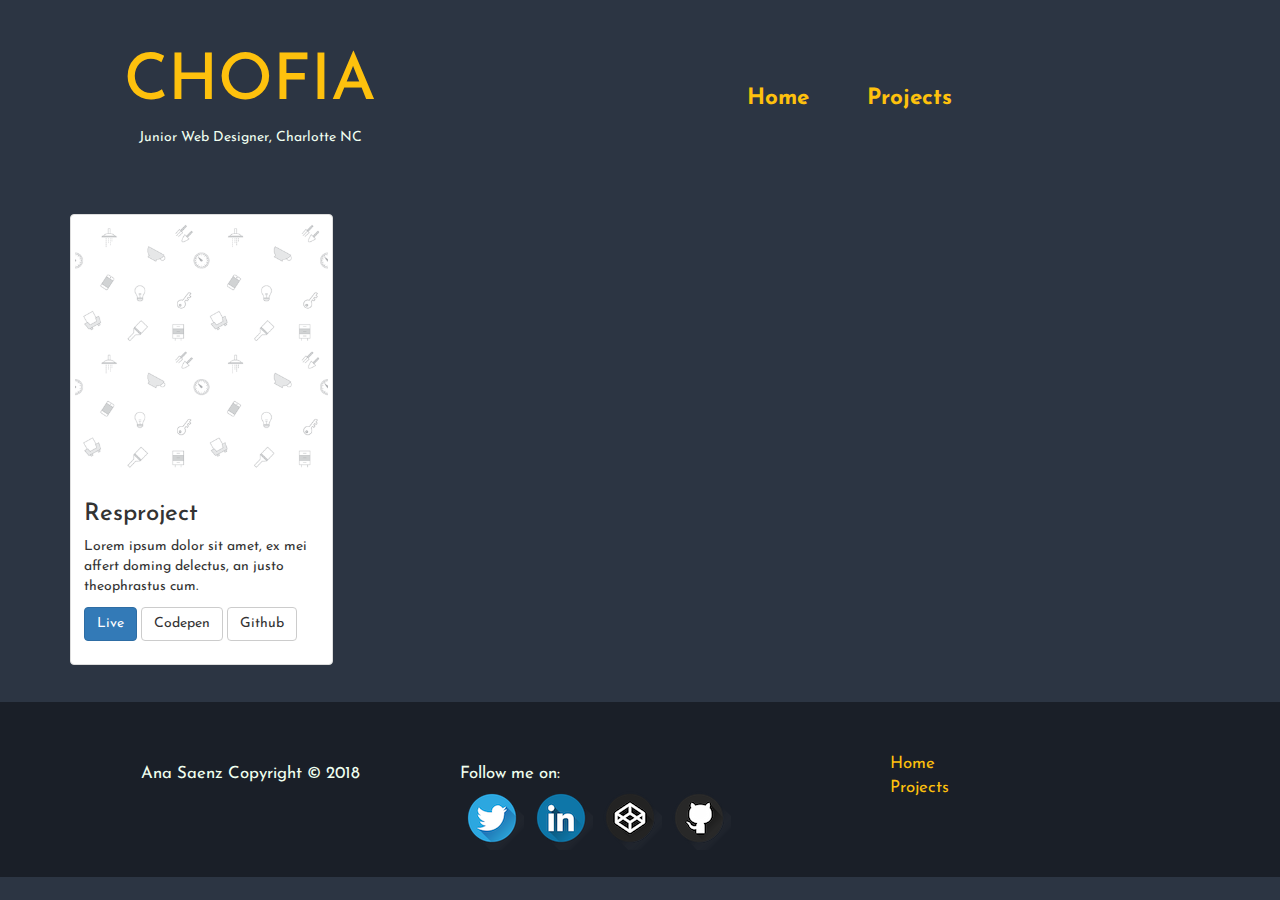
==== projects.html @ 23afba44 "Update projects.html" ====
<!DOCTYPE html>
<html lang="en">
    <head>
        <meta charset="utf-8">
        <meta name="viewpoint" content="width=device-width, initial scale=1">
        <!-- Bootstrap CSS -->
        <link rel="stylesheet" href="https://maxcdn.bootstrapcdn.com/bootstrap/3.3.5/css/bootstrap.min.css">
        <link rel="stylesheet" href="style.css">
        <link rel="shorcut icon" href="logo.ico" />
        <link href="https://fonts.googleapis.com/css?family=Josefin+Sans:300i" rel="stylesheet">

        <title>Chofia's House </title>
    </head>

    <body>
        <div class="project-header">
            <div class="container">
                <div class="row">
                    <div class="col-md-4 logo">
                        <a href="index.html"><h1>Chofia</h1></a>
                        <p>Junior Web Designer, Charlotte NC</p>
                    </div><!--col-md-4-->

                    <div class="col-md-8">
                        <nav id="main-nav">
                            <ul>
                                <li><a class="active" href="index.html">Home</a></li>
                                <li><a href="projects.html">Projects</a></li>
                            </ul>
                        </nav>
                    </div><!--col-md-8 end-->
                </div><!-- row end-->
            </div><!--container main-header end-->
        </div><!-- project-header end-->
        
        <div class="project-body">

            <div class="container">
                <div class="row">

                    <div class="col-sm-4 col-md-3">
                        <div class="thumbnail">
                            <img src="images/doodles.png" alt="...">
                            <div class="caption">
                                <h3>Resproject</h3>
                                <p>Lorem ipsum dolor sit amet, ex mei affert doming delectus, an justo theophrastus cum.</p>
                                <p>
                                    <a href="#" class="btn btn-primary btn-live" role="button">Live</a> 
                                    <a href="#" class="btn btn-default btn-codepen" role="button">Codepen</a>
                                    <a href="https://github.com/chofia/resproject" class="btn btn-default btn-github" role="button" target="_blank">Github</a>
                                </p>
                            </div><!-- caption -->
                        </div><!-- thumbnail --> 
                    </div><!-- col-sm-4 col-md-3 -->
      
                </div><!-- row end-->
            </div> <!-- container me end -->
        </div><!--project-body end-->

        <footer>
            <div class="container">
                <div class="row">
                    <div class="col-md-4">
                        <div class="copyright"><p>Ana Saenz Copyright &copy; 2018</p></div>
                    </div>

                    <div class="col-md-4">
                        <div class="social-media">
                            <p>Follow me on: <br>
                                <a href="https://twitter.com/chofia_sa" target="_blank"><img src="images/twitter.png" alt="twitter account"></a>
                                <a href="https://www.linkedin.com/in/chofia/" target="_blank"><img src="images/linkedin.png" alt="linkedin account"/></a>
                                <a href="https://codepen.io/chofia/" target="_blank"><img src="images/codepen.png" alt="codepen account"/></a>
                                <a href="https://github.com/chofia" target="_blank"><img src="images/github.png" alt="github account"></a>
                            </p>
                        </div><!--social-media end-->
                    </div><!--col-md-4-->
                    
                    <div class="col-md-3">
                        <nav id="footer-nav">
                            <ul>
                                <li><a class="active" href="index.html">Home</a></li>
                                <li><a href="projects.html">Projects</a></li>
                            </ul>
                        </nav>
                    </div><!--col-md-4 end-->
                </div><!-- row -->
            </div><!--container main-header-->
        </footer>

        <script src="https://ajax.googleapis.com/ajax/libs/jquery/3.3.1/jquery.min.js"></script>
        <script src="https://maxcdn.bootstrapcdn.com/bootstrap/3.3.5/js/bootstrap.min.js"></script>
        <script src="script.js"></script>
    </body>
</html>
---- style.css ----
body { 
    /*font-family: 'Josefin Sans', sans-serif;**/
    color: #F0FFF0;
    font-family: 'Josefin Sans', sans-serif;
    background: #2c3543;
}

.jumbotron {
    background: 
    /* top, transparent red, faked with gradient */ 
    linear-gradient(45deg,
        rgba(44, 53, 67, .3),
        rgba(44, 53, 67, .45)
    ),
    /* bottom, image */
    url(images/comp.jpg);
    height: 825px;
    padding-top: 0;
}

.jumbotron .logo {
    padding-top: 5em;
}

.jumbotron .logo h1{
    font-size: 1200%;
    text-transform: uppercase;
}

.jumbotron .logo p{
    font-size: 52px;
}

#home-nav {
    margin: auto;
    text-align: center;
    font-size: 180%;
}

#home-nav ul {
    list-style-type: none;
}

#home-nav li {
    display: inline;
}

#home-nav li a {
    font-weight: 800;
    display: inline-block;
    padding: 10px 20px; 
}
a{
    color: #FEC10D;
}
a:hover{
    text-decoration: none;
    color: #fed96d;
}

.logo {
    display: block;
    text-align: center;
    margin: auto;
}

.logo h1{
    color: #;
    font-size: 64px;
    text-transform: uppercase;
    
}
.logo a:hover{
    text-decoration: none;  
}


#me p{
    margin: auto;
    text-align: center;
}

#me img {
    border-radius: 5px;
    padding: 3px;
    max-width: 90%;
    background-color: white;
    box-shadow: 10px 10px 5px #0e0e0e;
    transform: rotate(-7deg);

}

#content {
    font-size: 150%;
}

.title{
    color: #;
    font-weight: 800;
    display: inline-block;
    margin-bottom: 6px;
}

p .h2-line {
    border-top: 3px solid #F0FFF0;
    padding-left: 3em;
}

p {
    margin: 10px 0;
}

a.resume {
    display: block;
    text-align: center;
    color: #0e0e0e;
    padding: 5px 10px;
    margin: 1em 0;
    border: 2px #FEC10D double;
    border-radius: 5px;
    background: #FEC10D;
    width: 140px;
}
 a.resume:hover{
    background-color: #fed96d;
}

footer { 
    background-color: #1a1f28;
    clear: both;
    margin: 1em auto 0 auto;
    padding: 1.5em;
    overflow: auto;
    padding: 3em 24px 1em 24px;
    font-size: 120%;
}

footer .copyright {
    text-align: center;
}

footer .social-media p {
    text-align: left;
}

#footer-nav ul {
    list-style-type: none;
}


/**Project**/

.project-header {
    width: 100%;
    padding: 2em 0;
    margin-bottom: 2em;
}

#main-nav {
    margin: auto;
    text-align: center;
    font-size: 160%;
}

#main-nav ul {
    padding-top: 2em;
    list-style-type: none;
}

#main-nav li {
    display: inline;
    margin-right: .5em;
}

#main-nav li a {
    font-weight: 700;
    display: inline-block;
    padding: 10px 20px; 
    font-family: 'Josefin Sans', sans-serif;
}

#tts-assignments button {
    font-size: 60px;
    font-weight: 600;
    text-align: center;
    background-color: #466672;
    background-image: url(images/tts.png);
    background-size: cover;
}
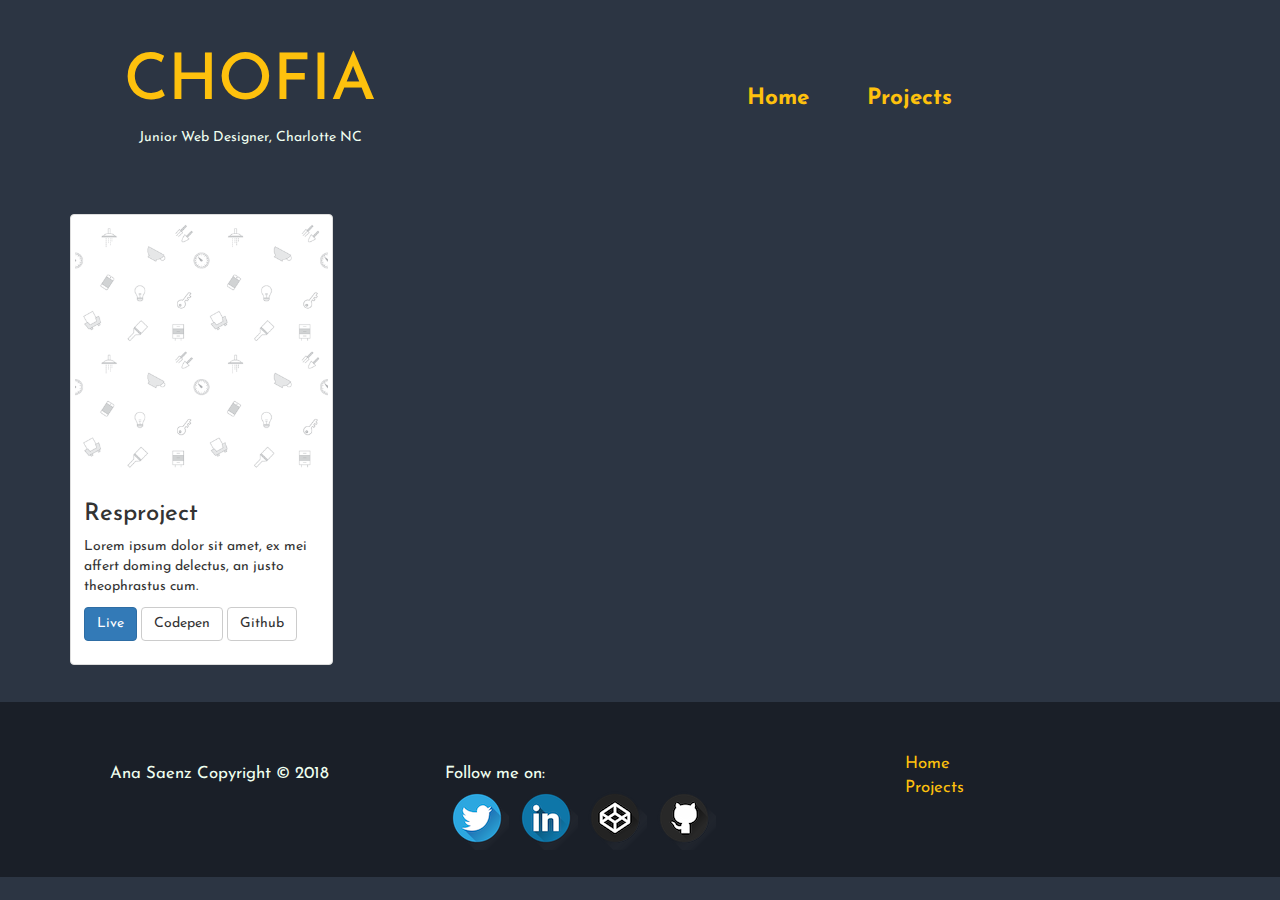
==== commit 31c357a1: "Update projects.html" ====
--- a/projects.html
+++ b/projects.html
@@ -57,7 +57,7 @@
             </div> <!-- container me end -->
         </div><!--project-body end-->
 
-        <footer>
+        <footer class="footer-stick>
             <div class="container">
                 <div class="row">
                     <div class="col-md-4">
--- a/style.css
+++ b/style.css
@@ -121,11 +121,12 @@
     background: #FEC10D;
     width: 140px;
 }
+
  a.resume:hover{
     background-color: #fed96d;
 }
-
-footer { 
+ 
+footer{ 
     background-color: #1a1f28;
     clear: both;
     margin: 1em auto 0 auto;
@@ -135,6 +136,16 @@
     font-size: 120%;
 }
 
+footer .footer-stick{ 
+    clear: both;
+    position: absolute;
+    width: 100%;
+    height: 15%;
+    right: 0;
+    bottom: 0;
+    left: 0;
+}
+
 footer .copyright {
     text-align: center;
 }
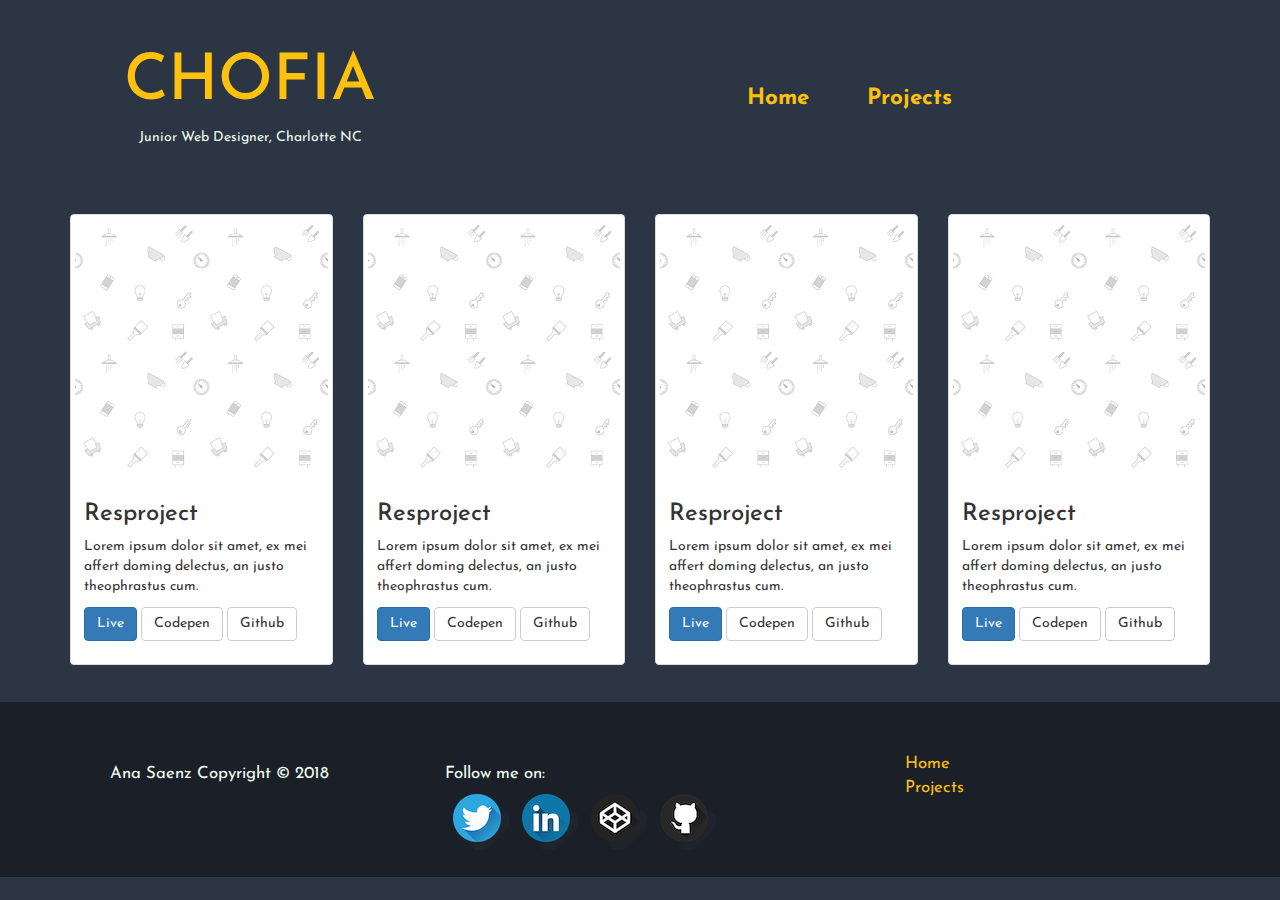
==== commit 75593356: "Update projects.html" ====
--- a/projects.html
+++ b/projects.html
@@ -52,6 +52,48 @@
                             </div><!-- caption -->
                         </div><!-- thumbnail --> 
                     </div><!-- col-sm-4 col-md-3 -->
+                    <div class="col-sm-4 col-md-3">
+                        <div class="thumbnail">
+                            <img src="images/doodles.png" alt="...">
+                            <div class="caption">
+                                <h3>Resproject</h3>
+                                <p>Lorem ipsum dolor sit amet, ex mei affert doming delectus, an justo theophrastus cum.</p>
+                                <p>
+                                    <a href="#" class="btn btn-primary btn-live" role="button">Live</a> 
+                                    <a href="#" class="btn btn-default btn-codepen" role="button">Codepen</a>
+                                    <a href="https://github.com/chofia/resproject" class="btn btn-default btn-github" role="button" target="_blank">Github</a>
+                                </p>
+                            </div><!-- caption -->
+                        </div><!-- thumbnail --> 
+                    </div><!-- col-sm-4 col-md-3 -->
+                    <div class="col-sm-4 col-md-3">
+                        <div class="thumbnail">
+                            <img src="images/doodles.png" alt="...">
+                            <div class="caption">
+                                <h3>Resproject</h3>
+                                <p>Lorem ipsum dolor sit amet, ex mei affert doming delectus, an justo theophrastus cum.</p>
+                                <p>
+                                    <a href="#" class="btn btn-primary btn-live" role="button">Live</a> 
+                                    <a href="#" class="btn btn-default btn-codepen" role="button">Codepen</a>
+                                    <a href="https://github.com/chofia/resproject" class="btn btn-default btn-github" role="button" target="_blank">Github</a>
+                                </p>
+                            </div><!-- caption -->
+                        </div><!-- thumbnail --> 
+                    </div><!-- col-sm-4 col-md-3 -->
+                    <div class="col-sm-4 col-md-3">
+                        <div class="thumbnail">
+                            <img src="images/doodles.png" alt="...">
+                            <div class="caption">
+                                <h3>Resproject</h3>
+                                <p>Lorem ipsum dolor sit amet, ex mei affert doming delectus, an justo theophrastus cum.</p>
+                                <p>
+                                    <a href="#" class="btn btn-primary btn-live" role="button">Live</a> 
+                                    <a href="#" class="btn btn-default btn-codepen" role="button">Codepen</a>
+                                    <a href="https://github.com/chofia/resproject" class="btn btn-default btn-github" role="button" target="_blank">Github</a>
+                                </p>
+                            </div><!-- caption -->
+                        </div><!-- thumbnail --> 
+                    </div><!-- col-sm-4 col-md-3 -->
       
                 </div><!-- row end-->
             </div> <!-- container me end -->
--- a/style.css
+++ b/style.css
@@ -136,16 +136,6 @@
     font-size: 120%;
 }
 
-footer .footer-stick{ 
-    clear: both;
-    position: absolute;
-    width: 100%;
-    height: 15%;
-    right: 0;
-    bottom: 0;
-    left: 0;
-}
-
 footer .copyright {
     text-align: center;
 }
@@ -189,12 +179,3 @@
     padding: 10px 20px; 
     font-family: 'Josefin Sans', sans-serif;
 }
-
-#tts-assignments button {
-    font-size: 60px;
-    font-weight: 600;
-    text-align: center;
-    background-color: #466672;
-    background-image: url(images/tts.png);
-    background-size: cover;
-}
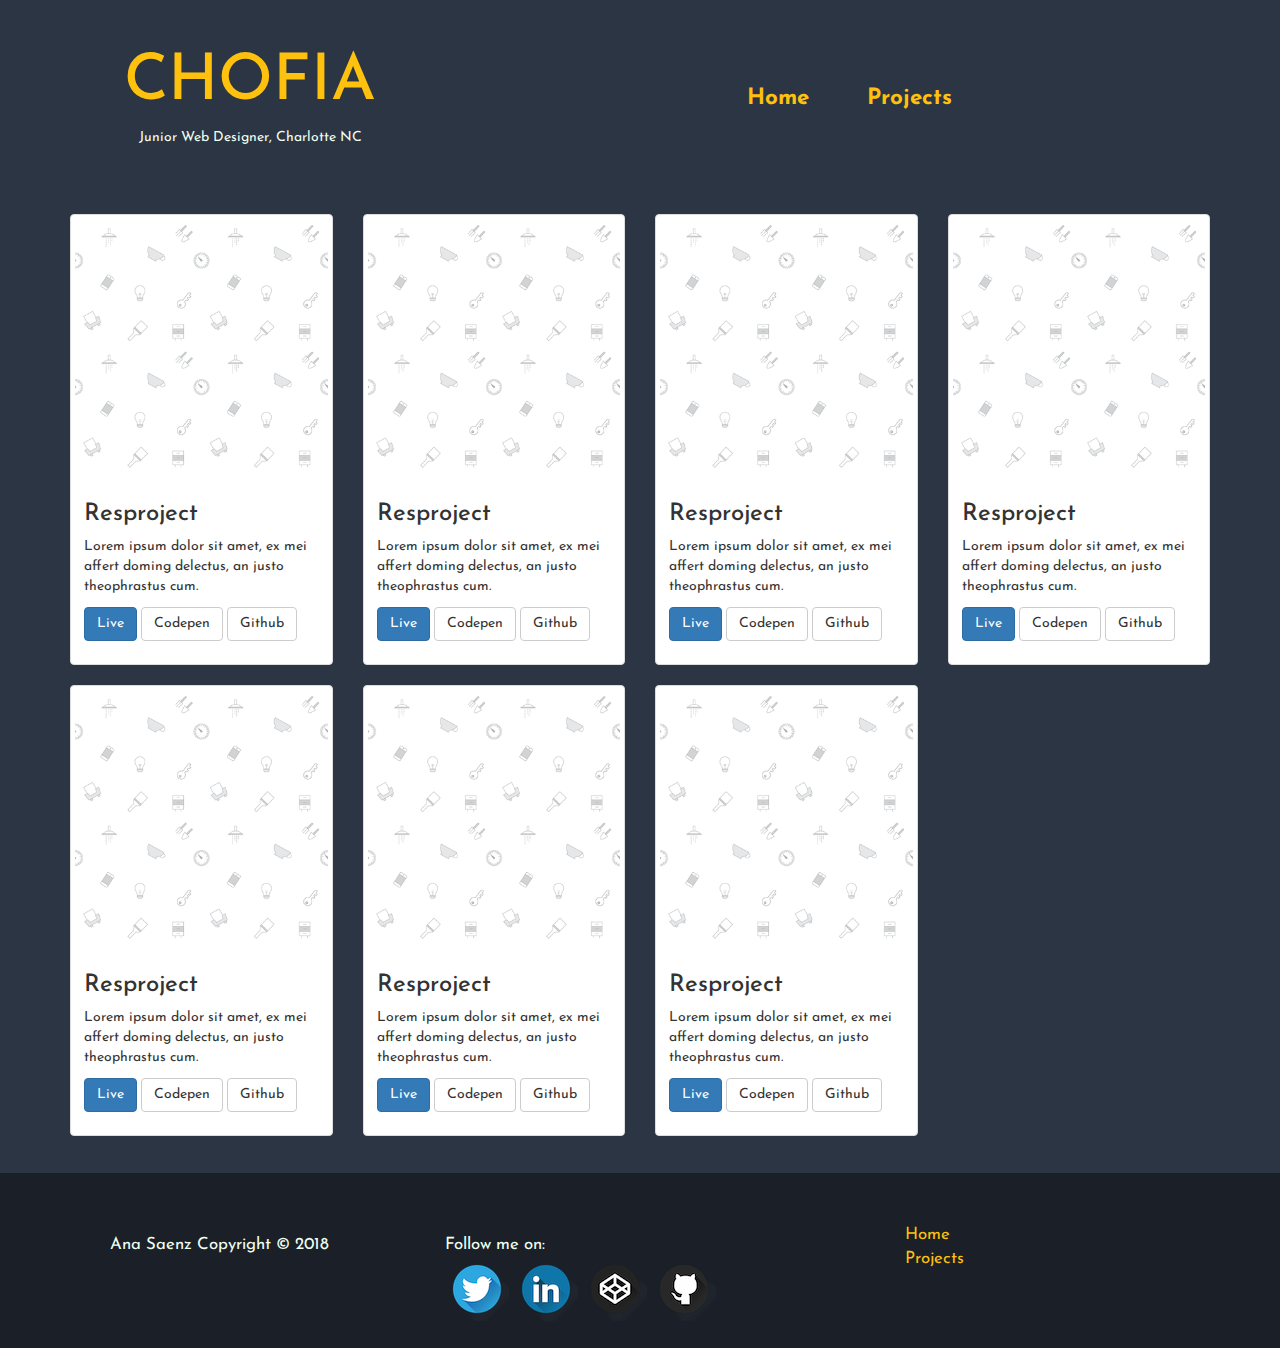
==== commit d4cbcf59: "Update projects.html" ====
--- a/projects.html
+++ b/projects.html
@@ -94,6 +94,48 @@
                             </div><!-- caption -->
                         </div><!-- thumbnail --> 
                     </div><!-- col-sm-4 col-md-3 -->
+                    <div class="col-sm-4 col-md-3">
+                        <div class="thumbnail">
+                            <img src="images/doodles.png" alt="...">
+                            <div class="caption">
+                                <h3>Resproject</h3>
+                                <p>Lorem ipsum dolor sit amet, ex mei affert doming delectus, an justo theophrastus cum.</p>
+                                <p>
+                                    <a href="#" class="btn btn-primary btn-live" role="button">Live</a> 
+                                    <a href="#" class="btn btn-default btn-codepen" role="button">Codepen</a>
+                                    <a href="https://github.com/chofia/resproject" class="btn btn-default btn-github" role="button" target="_blank">Github</a>
+                                </p>
+                            </div><!-- caption -->
+                        </div><!-- thumbnail --> 
+                    </div><!-- col-sm-4 col-md-3 -->
+                    <div class="col-sm-4 col-md-3">
+                        <div class="thumbnail">
+                            <img src="images/doodles.png" alt="...">
+                            <div class="caption">
+                                <h3>Resproject</h3>
+                                <p>Lorem ipsum dolor sit amet, ex mei affert doming delectus, an justo theophrastus cum.</p>
+                                <p>
+                                    <a href="#" class="btn btn-primary btn-live" role="button">Live</a> 
+                                    <a href="#" class="btn btn-default btn-codepen" role="button">Codepen</a>
+                                    <a href="https://github.com/chofia/resproject" class="btn btn-default btn-github" role="button" target="_blank">Github</a>
+                                </p>
+                            </div><!-- caption -->
+                        </div><!-- thumbnail --> 
+                    </div><!-- col-sm-4 col-md-3 -->
+                    <div class="col-sm-4 col-md-3">
+                        <div class="thumbnail">
+                            <img src="images/doodles.png" alt="...">
+                            <div class="caption">
+                                <h3>Resproject</h3>
+                                <p>Lorem ipsum dolor sit amet, ex mei affert doming delectus, an justo theophrastus cum.</p>
+                                <p>
+                                    <a href="#" class="btn btn-primary btn-live" role="button">Live</a> 
+                                    <a href="#" class="btn btn-default btn-codepen" role="button">Codepen</a>
+                                    <a href="https://github.com/chofia/resproject" class="btn btn-default btn-github" role="button" target="_blank">Github</a>
+                                </p>
+                            </div><!-- caption -->
+                        </div><!-- thumbnail --> 
+                    </div><!-- col-sm-4 col-md-3 -->
       
                 </div><!-- row end-->
             </div> <!-- container me end -->
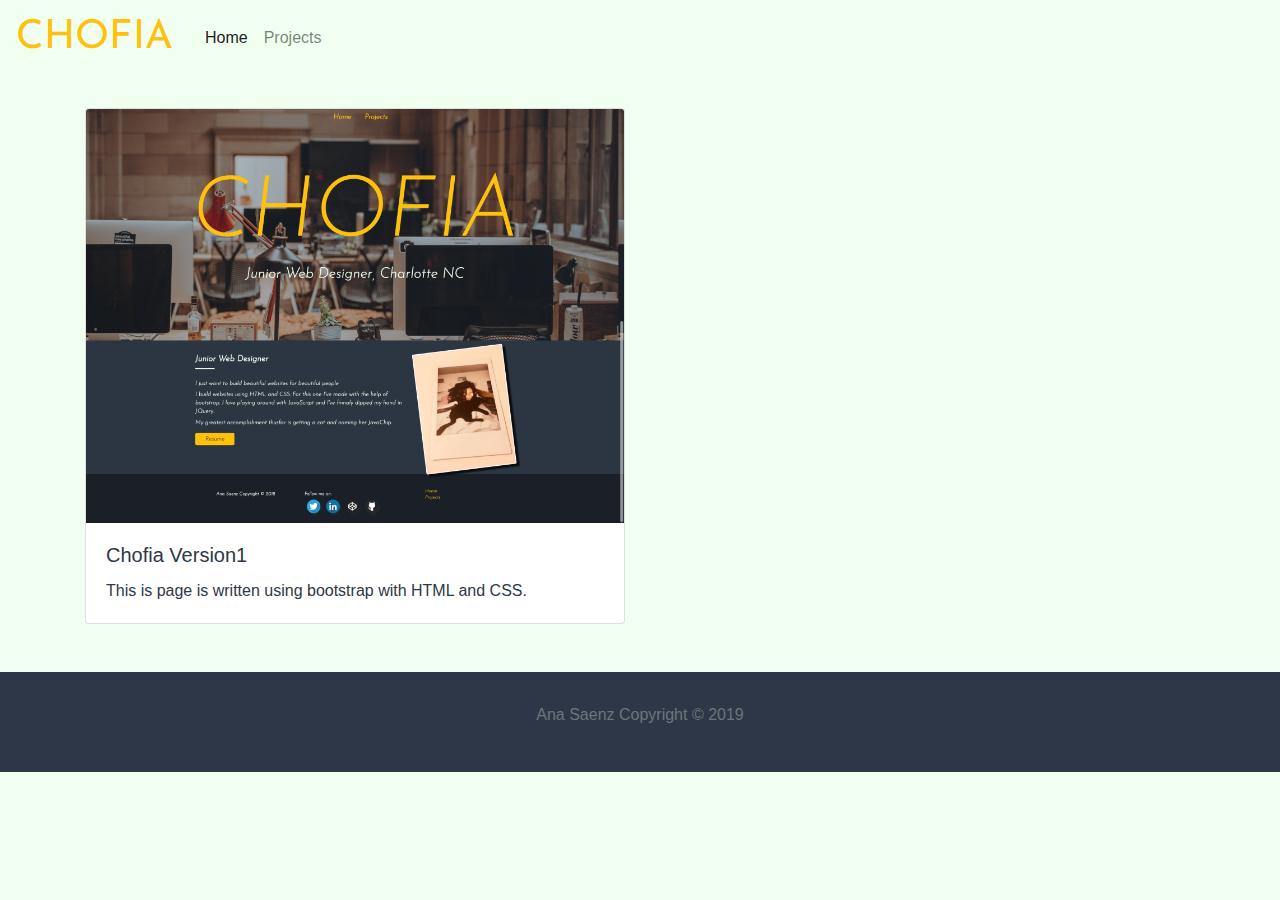
==== commit 430b3296: "uploading new design" ====
--- a/projects.html
+++ b/projects.html
@@ -2,177 +2,82 @@
 <html lang="en">
     <head>
         <meta charset="utf-8">
-        <meta name="viewpoint" content="width=device-width, initial scale=1">
-        <!-- Bootstrap CSS -->
-        <link rel="stylesheet" href="https://maxcdn.bootstrapcdn.com/bootstrap/3.3.5/css/bootstrap.min.css">
-        <link rel="stylesheet" href="style.css">
-        <link rel="shorcut icon" href="logo.ico" />
-        <link href="https://fonts.googleapis.com/css?family=Josefin+Sans:300i" rel="stylesheet">
+        <meta name="viewport" content="width=device-width, initial-scale=1">
+    
+        <!--Bootsrap and fonts  -->
+        <link rel="stylesheet" href="https://maxcdn.bootstrapcdn.com/bootstrap/4.2.1/css/bootstrap.min.css">
+        <link rel="stylesheet" href="https://use.fontawesome.com/releases/v5.6.3/css/all.css" integrity="sha384-UHRtZLI+pbxtHCWp1t77Bi1L4ZtiqrqD80Kn4Z8NTSRyMA2Fd33n5dQ8lWUE00s/" crossorigin="anonymous">  
+        <link href="https://fonts.googleapis.com/css?family=Josefin+Sans:300i" rel="stylesheet">   
+        
+        <!-- My CSS -->
+        <link rel="stylesheet" href="style.css" type="text/css">
+        <link rel="shorcut icon" href="chofia-blue.ico" />
 
         <title>Chofia's House </title>
     </head>
 
-    <body>
-        <div class="project-header">
-            <div class="container">
-                <div class="row">
-                    <div class="col-md-4 logo">
-                        <a href="index.html"><h1>Chofia</h1></a>
-                        <p>Junior Web Designer, Charlotte NC</p>
-                    </div><!--col-md-4-->
+    <!-- Navbar -->
+    <nav class="navbar navbar-expand-lg navbar-light" style="background-color: #F0FFF0;">
+            <span class="brand">Chofia</span>
+            <button class="navbar-toggler" type="button" data-toggle="collapse" data-target="#navbarText" aria-controls="navbarText" aria-expanded="false" aria-label="Toggle navigation">
+                <span class="navbar-toggler-icon"></span>
+            </button>
+    
+            <div class="collapse navbar-collapse" id="navbarText">
+                <ul class="navbar-nav mr-auto">
+                    <li class="nav-item active">
+                        <a class="nav-link" href="#">Home <span class="sr-only">(current)</span></a>
+                    </li>
+                    <li class="nav-item">
+                        <a class="nav-link" href="/projects.html">Projects</a>
+                    </li>
+                </ul>
+                <span class="navbar-text">
+                    <ul class="nav navbar-nav flex-row flex-nowrap">
+                        <a class="nav-link" href="https://twitter.com/chofia_sa" target="_blank"><i class="fab fa-twitter"></i></a>
+                        <a class="nav-link" href="https://www.linkedin.com/in/chofia/" target="_blank"><i class="fab fa-linkedin"></i></a>
+                        <a class="nav-link" href="https://codepen.io/chofia/" target="_blank"><i class="fab fa-codepen"></i></a>
+                        <a class="nav-link" href="https://github.com/chofia" target="_blank"><i class="fab fa-github"></i></a>
+                    </ul>
+                </span>
+            </div>
+        </nav>
+        <!--/.Navbar -->
 
-                    <div class="col-md-8">
-                        <nav id="main-nav">
-                            <ul>
-                                <li><a class="active" href="index.html">Home</a></li>
-                                <li><a href="projects.html">Projects</a></li>
-                            </ul>
-                        </nav>
-                    </div><!--col-md-8 end-->
-                </div><!-- row end-->
-            </div><!--container main-header end-->
-        </div><!-- project-header end-->
-        
-        <div class="project-body">
+        <!-- MAIN TEXT HERE -->
+	<div class="main">
+        <div class="container" >
+            <div class="row">
 
-            <div class="container">
-                <div class="row">
+                <div class="col-md-6">
+                    <div class="card mb-3">
+                        <img src="images/chofia.github.io_version1.png" class="card-img-top" alt="...">
+                        <div class="card-body">
+                            <h5 class="card-title">Chofia Version1</h5>
+                            <p class="card-text">This is page is written using bootstrap with HTML and CSS.</p>
+                        </div>
+                    </div>
+                </div>
+                
+            </div><!-- row end --> 
+        </div> <!--container me end -->
+     </div><!--/.main end -->
 
-                    <div class="col-sm-4 col-md-3">
-                        <div class="thumbnail">
-                            <img src="images/doodles.png" alt="...">
-                            <div class="caption">
-                                <h3>Resproject</h3>
-                                <p>Lorem ipsum dolor sit amet, ex mei affert doming delectus, an justo theophrastus cum.</p>
-                                <p>
-                                    <a href="#" class="btn btn-primary btn-live" role="button">Live</a> 
-                                    <a href="#" class="btn btn-default btn-codepen" role="button">Codepen</a>
-                                    <a href="https://github.com/chofia/resproject" class="btn btn-default btn-github" role="button" target="_blank">Github</a>
-                                </p>
-                            </div><!-- caption -->
-                        </div><!-- thumbnail --> 
-                    </div><!-- col-sm-4 col-md-3 -->
-                    <div class="col-sm-4 col-md-3">
-                        <div class="thumbnail">
-                            <img src="images/doodles.png" alt="...">
-                            <div class="caption">
-                                <h3>Resproject</h3>
-                                <p>Lorem ipsum dolor sit amet, ex mei affert doming delectus, an justo theophrastus cum.</p>
-                                <p>
-                                    <a href="#" class="btn btn-primary btn-live" role="button">Live</a> 
-                                    <a href="#" class="btn btn-default btn-codepen" role="button">Codepen</a>
-                                    <a href="https://github.com/chofia/resproject" class="btn btn-default btn-github" role="button" target="_blank">Github</a>
-                                </p>
-                            </div><!-- caption -->
-                        </div><!-- thumbnail --> 
-                    </div><!-- col-sm-4 col-md-3 -->
-                    <div class="col-sm-4 col-md-3">
-                        <div class="thumbnail">
-                            <img src="images/doodles.png" alt="...">
-                            <div class="caption">
-                                <h3>Resproject</h3>
-                                <p>Lorem ipsum dolor sit amet, ex mei affert doming delectus, an justo theophrastus cum.</p>
-                                <p>
-                                    <a href="#" class="btn btn-primary btn-live" role="button">Live</a> 
-                                    <a href="#" class="btn btn-default btn-codepen" role="button">Codepen</a>
-                                    <a href="https://github.com/chofia/resproject" class="btn btn-default btn-github" role="button" target="_blank">Github</a>
-                                </p>
-                            </div><!-- caption -->
-                        </div><!-- thumbnail --> 
-                    </div><!-- col-sm-4 col-md-3 -->
-                    <div class="col-sm-4 col-md-3">
-                        <div class="thumbnail">
-                            <img src="images/doodles.png" alt="...">
-                            <div class="caption">
-                                <h3>Resproject</h3>
-                                <p>Lorem ipsum dolor sit amet, ex mei affert doming delectus, an justo theophrastus cum.</p>
-                                <p>
-                                    <a href="#" class="btn btn-primary btn-live" role="button">Live</a> 
-                                    <a href="#" class="btn btn-default btn-codepen" role="button">Codepen</a>
-                                    <a href="https://github.com/chofia/resproject" class="btn btn-default btn-github" role="button" target="_blank">Github</a>
-                                </p>
-                            </div><!-- caption -->
-                        </div><!-- thumbnail --> 
-                    </div><!-- col-sm-4 col-md-3 -->
-                    <div class="col-sm-4 col-md-3">
-                        <div class="thumbnail">
-                            <img src="images/doodles.png" alt="...">
-                            <div class="caption">
-                                <h3>Resproject</h3>
-                                <p>Lorem ipsum dolor sit amet, ex mei affert doming delectus, an justo theophrastus cum.</p>
-                                <p>
-                                    <a href="#" class="btn btn-primary btn-live" role="button">Live</a> 
-                                    <a href="#" class="btn btn-default btn-codepen" role="button">Codepen</a>
-                                    <a href="https://github.com/chofia/resproject" class="btn btn-default btn-github" role="button" target="_blank">Github</a>
-                                </p>
-                            </div><!-- caption -->
-                        </div><!-- thumbnail --> 
-                    </div><!-- col-sm-4 col-md-3 -->
-                    <div class="col-sm-4 col-md-3">
-                        <div class="thumbnail">
-                            <img src="images/doodles.png" alt="...">
-                            <div class="caption">
-                                <h3>Resproject</h3>
-                                <p>Lorem ipsum dolor sit amet, ex mei affert doming delectus, an justo theophrastus cum.</p>
-                                <p>
-                                    <a href="#" class="btn btn-primary btn-live" role="button">Live</a> 
-                                    <a href="#" class="btn btn-default btn-codepen" role="button">Codepen</a>
-                                    <a href="https://github.com/chofia/resproject" class="btn btn-default btn-github" role="button" target="_blank">Github</a>
-                                </p>
-                            </div><!-- caption -->
-                        </div><!-- thumbnail --> 
-                    </div><!-- col-sm-4 col-md-3 -->
-                    <div class="col-sm-4 col-md-3">
-                        <div class="thumbnail">
-                            <img src="images/doodles.png" alt="...">
-                            <div class="caption">
-                                <h3>Resproject</h3>
-                                <p>Lorem ipsum dolor sit amet, ex mei affert doming delectus, an justo theophrastus cum.</p>
-                                <p>
-                                    <a href="#" class="btn btn-primary btn-live" role="button">Live</a> 
-                                    <a href="#" class="btn btn-default btn-codepen" role="button">Codepen</a>
-                                    <a href="https://github.com/chofia/resproject" class="btn btn-default btn-github" role="button" target="_blank">Github</a>
-                                </p>
-                            </div><!-- caption -->
-                        </div><!-- thumbnail --> 
-                    </div><!-- col-sm-4 col-md-3 -->
-      
-                </div><!-- row end-->
-            </div> <!-- container me end -->
-        </div><!--project-body end-->
-
-        <footer class="footer-stick>
-            <div class="container">
-                <div class="row">
-                    <div class="col-md-4">
-                        <div class="copyright"><p>Ana Saenz Copyright &copy; 2018</p></div>
-                    </div>
-
-                    <div class="col-md-4">
-                        <div class="social-media">
-                            <p>Follow me on: <br>
-                                <a href="https://twitter.com/chofia_sa" target="_blank"><img src="images/twitter.png" alt="twitter account"></a>
-                                <a href="https://www.linkedin.com/in/chofia/" target="_blank"><img src="images/linkedin.png" alt="linkedin account"/></a>
-                                <a href="https://codepen.io/chofia/" target="_blank"><img src="images/codepen.png" alt="codepen account"/></a>
-                                <a href="https://github.com/chofia" target="_blank"><img src="images/github.png" alt="github account"></a>
-                            </p>
-                        </div><!--social-media end-->
-                    </div><!--col-md-4-->
-                    
-                    <div class="col-md-3">
-                        <nav id="footer-nav">
-                            <ul>
-                                <li><a class="active" href="index.html">Home</a></li>
-                                <li><a href="projects.html">Projects</a></li>
-                            </ul>
-                        </nav>
-                    </div><!--col-md-4 end-->
-                </div><!-- row -->
-            </div><!--container main-header-->
+     <!-- Footer -->	
+     <footer>
+            <nav class="nav justify-content-center">
+                <a class="nav-link" href="https://twitter.com/chofia_sa" target="_blank"><i class="fab fa-twitter"></i></a>
+                <a class="nav-link" href="https://www.linkedin.com/in/chofia/" target="_blank"><i class="fab fa-linkedin"></i></a>
+                <a class="nav-link" href="https://codepen.io/chofia/" target="_blank"><i class="fab fa-codepen"></i></a>
+                <a class="nav-link" href="https://github.com/chofia" target="_blank"><i class="fab fa-github"></i></a>
+            </nav>
+    
+            <p class="text-center text-muted">Ana Saenz Copyright &copy; 2019</p>
         </footer>
-
-        <script src="https://ajax.googleapis.com/ajax/libs/jquery/3.3.1/jquery.min.js"></script>
-        <script src="https://maxcdn.bootstrapcdn.com/bootstrap/3.3.5/js/bootstrap.min.js"></script>
-        <script src="script.js"></script>
-    </body>
-</html> 
+        <!-- /.Footer -->
+            
+        <script src="https://ajax.googleapis.com/ajax/libs/jquery/3.3.1/jquery.min.js" type="text/javascript"></script>
+        <script src="https://cdnjs.cloudflare.com/ajax/libs/popper.js/1.14.6/umd/popper.min.js" type="text/javascript"></script>
+        <script src="https://maxcdn.bootstrapcdn.com/bootstrap/4.2.1/js/bootstrap.min.js" type="text/javascript"></script>
+        </body>
+    </html>--- a/style.css
+++ b/style.css
@@ -1,55 +1,20 @@
-body { 
-    /*font-family: 'Josefin Sans', sans-serif;**/
-    color: #F0FFF0;
-    font-family: 'Josefin Sans', sans-serif;
-    background: #2c3543;
+html { 
+  height: 100%;
 }
 
-.jumbotron {
-    background: 
-    /* top, transparent red, faked with gradient */ 
-    linear-gradient(45deg,
-        rgba(44, 53, 67, .3),
-        rgba(44, 53, 67, .45)
-    ),
-    /* bottom, image */
-    url(images/comp.jpg);
-    height: 825px;
-    padding-top: 0;
+body { 
+    background-color: #F0FFF0;
+    color: #2e3747;
 }
 
-.jumbotron .logo {
-    padding-top: 5em;
+.brand{
+    font-family: 'Josefin Sans', sans-serif;
+    font-size: 250%;
+    text-transform: uppercase;
+    color: #FEC10D;
+    margin-right: 1.5rem;
 }
 
-.jumbotron .logo h1{
-    font-size: 1200%;
-    text-transform: uppercase;
-}
-
-.jumbotron .logo p{
-    font-size: 52px;
-}
-
-#home-nav {
-    margin: auto;
-    text-align: center;
-    font-size: 180%;
-}
-
-#home-nav ul {
-    list-style-type: none;
-}
-
-#home-nav li {
-    display: inline;
-}
-
-#home-nav li a {
-    font-weight: 800;
-    display: inline-block;
-    padding: 10px 20px; 
-}
 a{
     color: #FEC10D;
 }
@@ -58,51 +23,39 @@
     color: #fed96d;
 }
 
-.logo {
-    display: block;
+
+footer { 
+    background-color: #2e3747;
+    color: white;
+    padding: 5px;
     text-align: center;
-    margin: auto;
+    width: 100%;
+    height: 100px;  
+    right: 0;
+    bottom: 0;
+    left: 0;
 }
 
-.logo h1{
-    color: #;
-    font-size: 64px;
-    text-transform: uppercase;
-    
-}
-.logo a:hover{
-    text-decoration: none;  
+/* Start Here for new  */
+
+.main{
+    margin-top: 2rem;
+    padding-bottom: 2rem;
+    background-color: #F0FFF0;
 }
 
-
-#me p{
-    margin: auto;
-    text-align: center;
-}
-
-#me img {
-    border-radius: 5px;
-    padding: 3px;
-    max-width: 90%;
-    background-color: white;
-    box-shadow: 10px 10px 5px #0e0e0e;
-    transform: rotate(-7deg);
-
+.logo-wrapper {
+    display: flex;
+    justify-content: center;
+    margin-bottom: 3em;
 }
 
 #content {
-    font-size: 150%;
-}
-
-.title{
-    color: #;
-    font-weight: 800;
-    display: inline-block;
-    margin-bottom: 6px;
+    font-size: 125%;
 }
 
 p .h2-line {
-    border-top: 3px solid #F0FFF0;
+    border-top: 3px solid #2e3747;
     padding-left: 3em;
 }
 
@@ -114,9 +67,8 @@
     display: block;
     text-align: center;
     color: #0e0e0e;
-    padding: 5px 10px;
+    padding: 7px 12px;
     margin: 1em 0;
-    border: 2px #FEC10D double;
     border-radius: 5px;
     background: #FEC10D;
     width: 140px;
@@ -124,58 +76,4 @@
 
  a.resume:hover{
     background-color: #fed96d;
-}
- 
-footer{ 
-    background-color: #1a1f28;
-    clear: both;
-    margin: 1em auto 0 auto;
-    padding: 1.5em;
-    overflow: auto;
-    padding: 3em 24px 1em 24px;
-    font-size: 120%;
-}
-
-footer .copyright {
-    text-align: center;
-}
-
-footer .social-media p {
-    text-align: left;
-}
-
-#footer-nav ul {
-    list-style-type: none;
-}
-
-
-/**Project**/
-
-.project-header {
-    width: 100%;
-    padding: 2em 0;
-    margin-bottom: 2em;
-}
-
-#main-nav {
-    margin: auto;
-    text-align: center;
-    font-size: 160%;
-}
-
-#main-nav ul {
-    padding-top: 2em;
-    list-style-type: none;
-}
-
-#main-nav li {
-    display: inline;
-    margin-right: .5em;
-}
-
-#main-nav li a {
-    font-weight: 700;
-    display: inline-block;
-    padding: 10px 20px; 
-    font-family: 'Josefin Sans', sans-serif;
-}
+}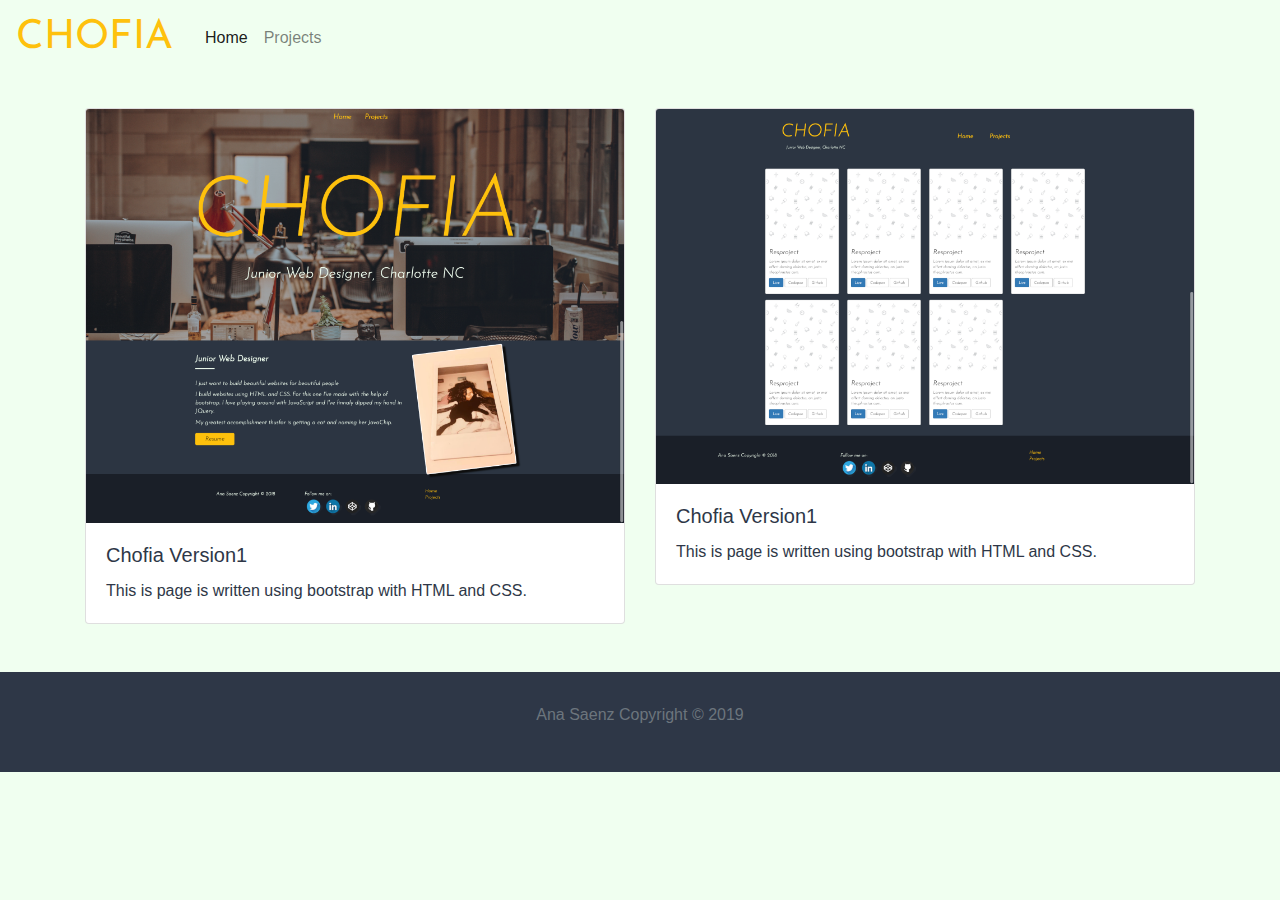
==== commit 8a085cf2: "added projects.html/version1 image to projects page" ====
--- a/projects.html
+++ b/projects.html
@@ -3,12 +3,12 @@
     <head>
         <meta charset="utf-8">
         <meta name="viewport" content="width=device-width, initial-scale=1">
-    
+
         <!--Bootsrap and fonts  -->
         <link rel="stylesheet" href="https://maxcdn.bootstrapcdn.com/bootstrap/4.2.1/css/bootstrap.min.css">
         <link rel="stylesheet" href="https://use.fontawesome.com/releases/v5.6.3/css/all.css" integrity="sha384-UHRtZLI+pbxtHCWp1t77Bi1L4ZtiqrqD80Kn4Z8NTSRyMA2Fd33n5dQ8lWUE00s/" crossorigin="anonymous">  
         <link href="https://fonts.googleapis.com/css?family=Josefin+Sans:300i" rel="stylesheet">   
-        
+
         <!-- My CSS -->
         <link rel="stylesheet" href="style.css" type="text/css">
         <link rel="shorcut icon" href="chofia-blue.ico" />
@@ -16,22 +16,24 @@
         <title>Chofia's House </title>
     </head>
 
-    <!-- Navbar -->
-    <nav class="navbar navbar-expand-lg navbar-light" style="background-color: #F0FFF0;">
+    <body>
+        <!-- Navbar -->
+        <nav class="navbar navbar-expand-lg navbar-light" style="background-color: #F0FFF0;">
             <span class="brand">Chofia</span>
             <button class="navbar-toggler" type="button" data-toggle="collapse" data-target="#navbarText" aria-controls="navbarText" aria-expanded="false" aria-label="Toggle navigation">
                 <span class="navbar-toggler-icon"></span>
             </button>
-    
+
             <div class="collapse navbar-collapse" id="navbarText">
                 <ul class="navbar-nav mr-auto">
                     <li class="nav-item active">
-                        <a class="nav-link" href="#">Home <span class="sr-only">(current)</span></a>
+                        <a class="nav-link" href="index.html">Home <span class="sr-only">(current)</span></a>
                     </li>
                     <li class="nav-item">
                         <a class="nav-link" href="/projects.html">Projects</a>
                     </li>
                 </ul>
+
                 <span class="navbar-text">
                     <ul class="nav navbar-nav flex-row flex-nowrap">
                         <a class="nav-link" href="https://twitter.com/chofia_sa" target="_blank"><i class="fab fa-twitter"></i></a>
@@ -40,44 +42,56 @@
                         <a class="nav-link" href="https://github.com/chofia" target="_blank"><i class="fab fa-github"></i></a>
                     </ul>
                 </span>
-            </div>
+            </div><!-- /.navbar-collapse ends-->
         </nav>
         <!--/.Navbar -->
 
         <!-- MAIN TEXT HERE -->
-	<div class="main">
-        <div class="container" >
-            <div class="row">
+        <div class="main">
+            <div class="container" >
+                <div class="row">
 
-                <div class="col-md-6">
-                    <div class="card mb-3">
-                        <img src="images/chofia.github.io_version1.png" class="card-img-top" alt="...">
-                        <div class="card-body">
-                            <h5 class="card-title">Chofia Version1</h5>
-                            <p class="card-text">This is page is written using bootstrap with HTML and CSS.</p>
+                    <div class="col-md-6">
+                        <div class="card mb-3">
+                            <img src="images/chofia.github.io_version1.png" class="card-img-top" alt="Chofia.github.io version 1">
+
+                            <div class="card-body">
+                                <h5 class="card-title">Chofia Version1</h5>
+                                <p class="card-text">This is page is written using bootstrap with HTML and CSS.</p>
+                            </div>
+                        </div><!--./card class end-->
+                    </div>
+
+                    <div class="col-md-6">
+                            <div class="card mb-3">
+                                <img src="images/chofia.github.io_version1-projects.png" class="card-img-top" alt="projects.html version 1">
+    
+                                <div class="card-body">
+                                    <h5 class="card-title">Chofia Version1</h5>
+                                    <p class="card-text">This is page is written using bootstrap with HTML and CSS.</p>
+                                </div>
+                            </div><!--./card class end-->
                         </div>
-                    </div>
-                </div>
-                
-            </div><!-- row end --> 
-        </div> <!--container me end -->
-     </div><!--/.main end -->
 
-     <!-- Footer -->	
-     <footer>
-            <nav class="nav justify-content-center">
-                <a class="nav-link" href="https://twitter.com/chofia_sa" target="_blank"><i class="fab fa-twitter"></i></a>
-                <a class="nav-link" href="https://www.linkedin.com/in/chofia/" target="_blank"><i class="fab fa-linkedin"></i></a>
-                <a class="nav-link" href="https://codepen.io/chofia/" target="_blank"><i class="fab fa-codepen"></i></a>
-                <a class="nav-link" href="https://github.com/chofia" target="_blank"><i class="fab fa-github"></i></a>
-            </nav>
-    
-            <p class="text-center text-muted">Ana Saenz Copyright &copy; 2019</p>
-        </footer>
-        <!-- /.Footer -->
-            
-        <script src="https://ajax.googleapis.com/ajax/libs/jquery/3.3.1/jquery.min.js" type="text/javascript"></script>
-        <script src="https://cdnjs.cloudflare.com/ajax/libs/popper.js/1.14.6/umd/popper.min.js" type="text/javascript"></script>
-        <script src="https://maxcdn.bootstrapcdn.com/bootstrap/4.2.1/js/bootstrap.min.js" type="text/javascript"></script>
-        </body>
-    </html>+                </div><!-- ./row end --> 
+            </div> <!-- ./container me end -->
+        </div><!--/.main end -->
+
+    <!-- Footer -->	
+    <footer>
+        <nav class="nav justify-content-center">
+            <a class="nav-link" href="https://twitter.com/chofia_sa" target="_blank"><i class="fab fa-twitter"></i></a>
+            <a class="nav-link" href="https://www.linkedin.com/in/chofia/" target="_blank"><i class="fab fa-linkedin"></i></a>
+            <a class="nav-link" href="https://codepen.io/chofia/" target="_blank"><i class="fab fa-codepen"></i></a>
+            <a class="nav-link" href="https://github.com/chofia" target="_blank"><i class="fab fa-github"></i></a>
+        </nav>
+
+        <p class="text-center text-muted">Ana Saenz Copyright &copy; 2019</p>
+    </footer>
+    <!-- /.Footer -->
+
+    <script src="https://ajax.googleapis.com/ajax/libs/jquery/3.3.1/jquery.min.js" type="text/javascript"></script>
+    <script src="https://cdnjs.cloudflare.com/ajax/libs/popper.js/1.14.6/umd/popper.min.js" type="text/javascript"></script>
+    <script src="https://maxcdn.bootstrapcdn.com/bootstrap/4.2.1/js/bootstrap.min.js" type="text/javascript"></script>
+</body>
+</html>